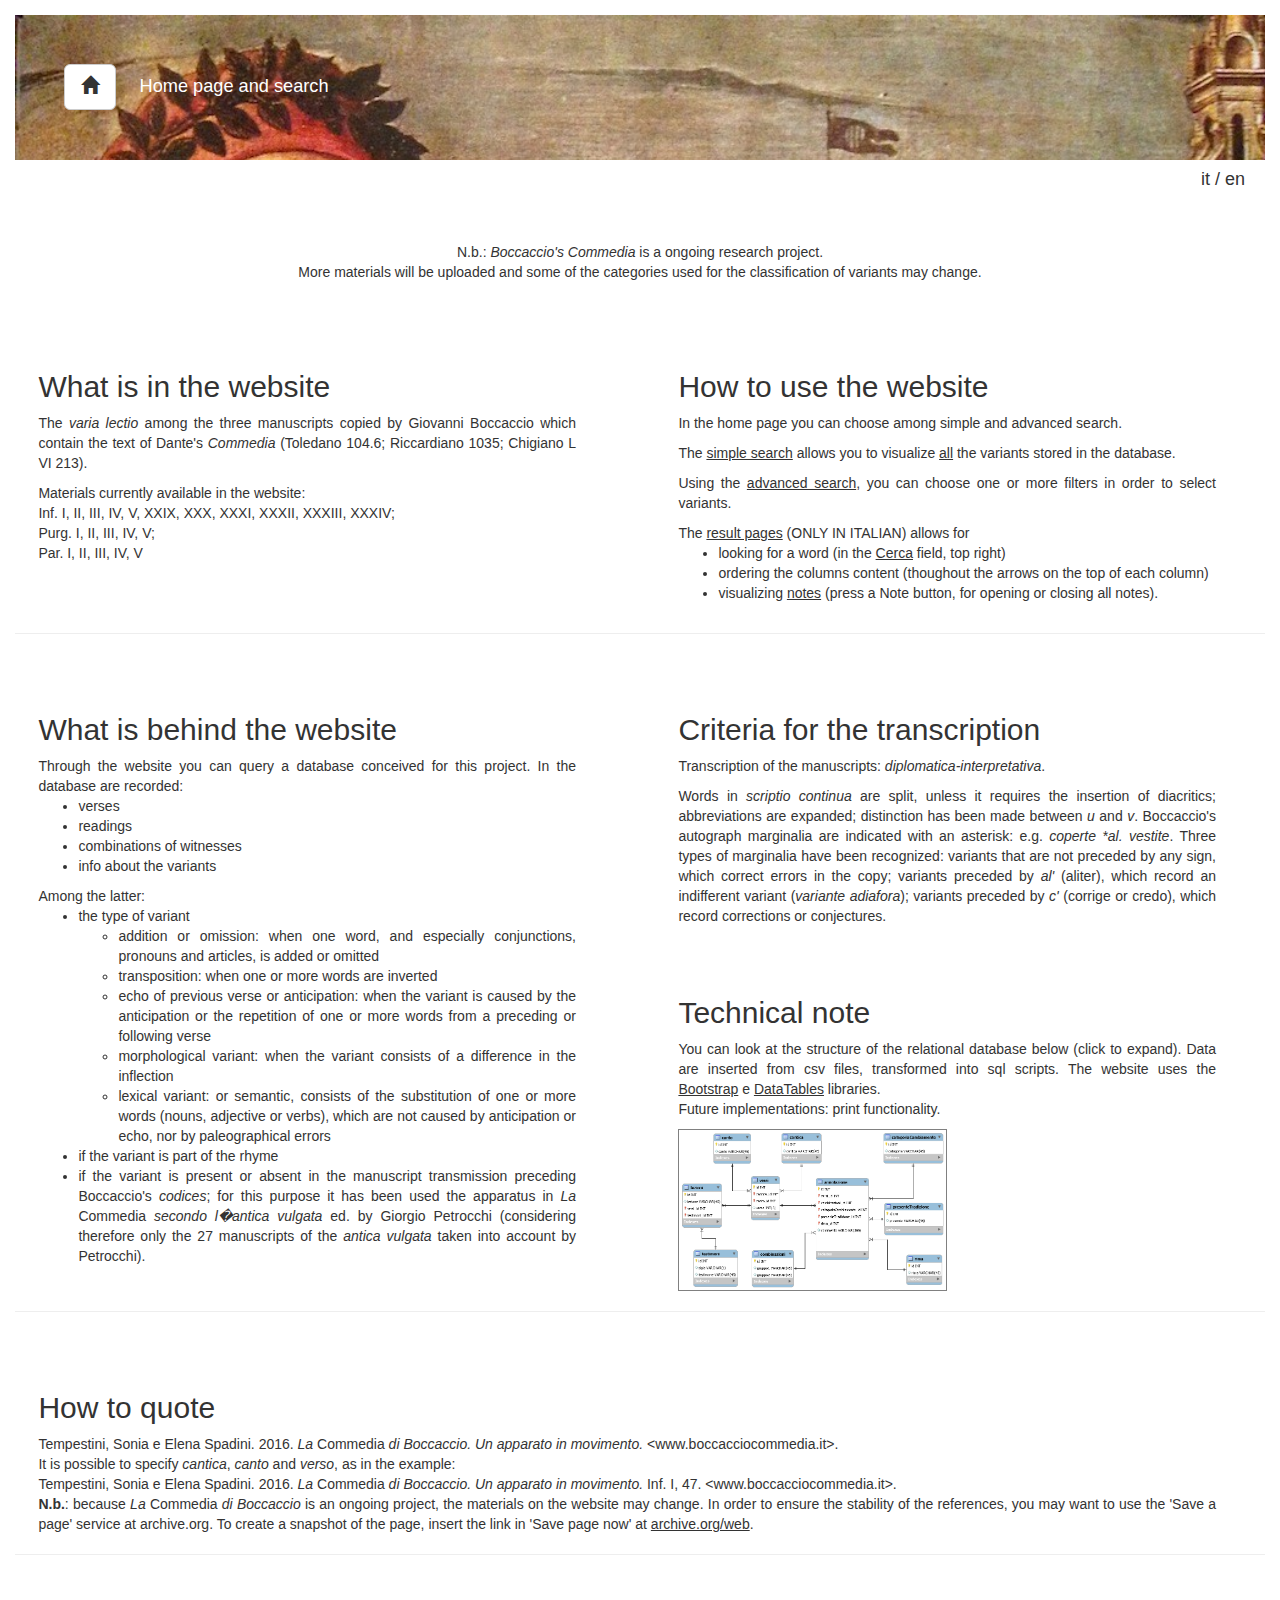
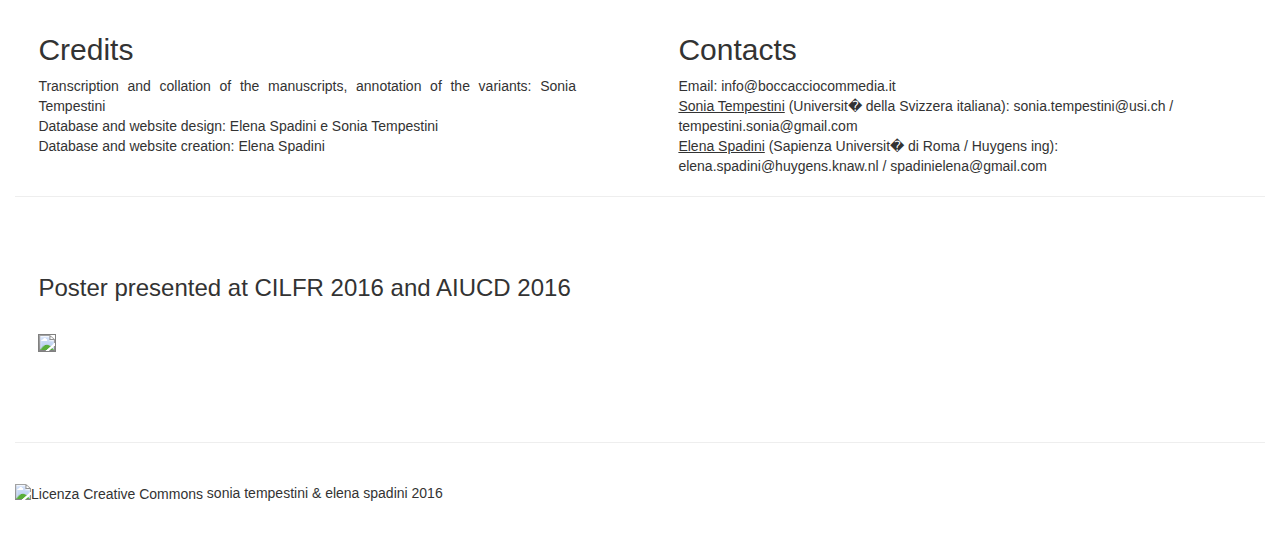
==== about-EN.html @ 3c2aa6ff "first commit" ====
<!DOCTYPE html SYSTEM "http://www.w3.org/TR/xhtml1/DTD/xhtml1-transitional.dtd">

<!DOCTYPE html>
<html lang="en">
<head>
  <title>Commedia Boccaccio</title>
  <meta charset="UTF-8" />
  <meta name="viewport" content="width=device-width, initial-scale=1">
  <link rel="stylesheet" href="http://maxcdn.bootstrapcdn.com/bootstrap/3.3.6/css/bootstrap.min.css">
  <link rel="stylesheet" href="test.css">
  <script src="https://ajax.googleapis.com/ajax/libs/jquery/1.12.0/jquery.min.js"></script>
  <script src="http://maxcdn.bootstrapcdn.com/bootstrap/3.3.6/js/bootstrap.min.js"></script>
</head>
    <body>
	
	<div class="container-fluid" style="padding-top:15px">
	
	<div class="title">
 <div style="padding:3%;font-size:1.3em">
	<a class="btn btn-default btn-lg" href="../index-EN.html" role="button">
		<span class="glyphicon glyphicon-home" aria-hidden="true"></span>
		<span class="sr-only">Home:</span>
	</a>
	&emsp;<a href="../index-EN.html">Home page and search</a>
 </div>
</div>

<h4 style="float:right;margin-right:20px"><a href="about.html">it</a> / <a href="about-EN.html">en</a></h4><br/>

<p class="notabene">N.b.: <i>Boccaccio's Commedia</i> is a ongoing research project.<br/>
More materials will be uploaded and some of the categories used for the classification of variants may change.</p><br/>
	
	<div class="row">
	<div class="col-xs-12 col-sm-6 col-md-6 about">
	<h2>What is in the website</h2>
	<p>The <i>varia lectio</i> among the three manuscripts copied by Giovanni Boccaccio which contain the text of Dante's <i>Commedia</i> (Toledano 104.6; Riccardiano 1035; Chigiano L VI 213).</p>
	<p>Materials currently available in the website: <br/>Inf. I, II, III, IV, V, XXIX, XXX, XXXI, XXXII, XXXIII, XXXIV; <br/>Purg. I, II, III, IV, V; <br/>Par. I, II, III, IV, V</p>
	</div>
	
	<div class="col-xs-12 col-sm-6 col-md-6 about">
	<h2>How to use the website</h2>
	<p>In the home page you can choose among simple and advanced search.</p>
	<p>The <u>simple search</u> allows you to visualize <u>all</u> the variants stored in the database.</p>
	<p>Using the <u>advanced search</u>, you can choose one or more filters in order to select variants.</p>
	The <u>result pages</u> (ONLY IN ITALIAN) allows for
	<ul>
		<li>looking for a word (in the <u>Cerca</u> field, top right)</li>
		<li>ordering the columns content (thoughout the arrows on the top of each column)</li>
		<li>visualizing <u>notes</u> (press a Note button, for opening or closing all notes).</li>
	</ul>
	</div>
	</div> <!-- end row -->

	
	<hr/>

	<div class="row">
	<div class="col-xs-12 col-sm-6 col-md-6 about">
	<h2>What is behind the website</h2>
	Through the website you can query a database conceived for this project. In the database are recorded:
	<ul>
		<li>verses</li>
		<li>readings</li>
		<li>combinations of witnesses</li>
		<li>info about the variants</li>
	</ul>
	Among the latter:
	<ul>
		<li>the type of variant</li>
			<ul>
				<li>addition or omission: when one word, and especially conjunctions, pronouns and articles, is added or omitted</li>
				<li>transposition: when one or more words are inverted</li>
				<li>echo of previous verse or anticipation: when the variant is caused by the anticipation or the repetition of one or more words from a preceding or following verse</li>
				<li>morphological variant: when the variant consists of a difference in the inflection</li>
				<li>lexical variant: or semantic, consists of the substitution of one or more words (nouns, adjective or verbs), which are not caused by anticipation or echo, nor by paleographical errors</li>
			</ul>
		<li>if the variant is part of the rhyme</li>
		<li>if the variant is present or absent in the manuscript transmission preceding Boccaccio's <i>codices</i>; for this purpose it has been used the apparatus in <i>La </i>Commedia<i> secondo l�antica vulgata</i> ed. by Giorgio Petrocchi (considering therefore only the 27 manuscripts of the <i>antica vulgata</i> taken into account by Petrocchi).</li>
	</ul>
	</div>
	
	<div class="col-xs-12 col-sm-6 col-md-6 about">
	<h2>Criteria for the transcription</h2>
	<p>Transcription of the manuscripts: <i>diplomatica-interpretativa</i>.</p>
	<p>Words in <i>scriptio continua</i> are split, unless it requires the insertion of diacritics; abbreviations are expanded; distinction has been made between <i>u</i> and <i>v</i>. Boccaccio's autograph marginalia are indicated with an asterisk: e.g. <i>coperte *al. vestite</i>. Three types of marginalia have been recognized: variants that are not preceded by any sign, which correct errors in the copy; variants preceded by <i>al'</i> (aliter), which record an indifferent variant (<i>variante adiafora</i>); variants preceded by <i>c'</i> (corrige or credo), which record corrections or conjectures.</p>
	
	<br/><br/>
	<h2>Technical note</h2>
	<p>You can look at the structure of the relational database below (click to expand). Data are inserted from csv files, transformed into sql scripts. The website uses the <u><a href="http://getbootstrap.com/" target="_blank">Bootstrap</a></u> e <u><a href="https://www.datatables.net/" target="_blank">DataTables</a></u> libraries. <br/>Future implementations: print functionality.</p>
	<a href="images/db.png"><img src="images/db.png" width="50%" style="border:1px solid grey"/></a>
	
	</div>
	</div> <!-- end row -->
	
	
	<hr/>
	
	<div class="row">
	<div class="col-xs-12 col-sm-12 col-md-12 about">
	<h2>How to quote</h2>
	Tempestini, Sonia e Elena Spadini. 2016. <i>La</i> Commedia <i>di Boccaccio. Un apparato in movimento.</i> &lt;www.boccacciocommedia.it&gt;.
	<br/>It is possible to specify <i>cantica</i>, <i>canto</i> and <i>verso</i>, as in the example:
	<br/>Tempestini, Sonia e Elena Spadini. 2016. <i>La</i> Commedia <i>di Boccaccio. Un apparato in movimento.</i> Inf. I, 47. &lt;www.boccacciocommedia.it&gt;.
	<br/>
	<b>N.b.</b>: because <i>La</i> Commedia <i>di Boccaccio</i> is an ongoing project, the materials on the website may change. In order to ensure the stability of the references, you may want to use the 'Save a page' service at archive.org. To create a snapshot of the page, insert the link in 'Save page now' at <u><a href="http://archive.org/web/" target="_blank">archive.org/web</a></u>.
	</div>
	</div> <!-- end row -->
	
	<hr/>
	
	<div class="row">
	<div class="col-xs-12 col-sm-6 col-md-6 about">
	<h2>Credits</h2>
	Transcription and collation of the manuscripts, annotation of the variants: Sonia Tempestini
	<br/>Database and website design: Elena Spadini e Sonia Tempestini
	<br/>Database and website creation: Elena Spadini
	</div>
	
	<div class="col-xs-12 col-sm-6 col-md-6 about" style="text-align:left">
	<h2>Contacts</h2>
	Email: info@boccacciocommedia.it
	<br/><u><a href="http://www.civita.usi.ch/persona/tempestini-sonia" target="_blank">Sonia Tempestini</a></u> (Universit� della Svizzera italiana): sonia.tempestini@usi.ch  /  tempestini.sonia@gmail.com 
	<br/><u><a href="https://www.huygens.knaw.nl/elena-spadini/" target="_blank">Elena Spadini</a></u> (Sapienza Universit� di Roma / Huygens ing): elena.spadini@huygens.knaw.nl  /  spadinielena@gmail.com
	</div>
	</div> <!-- end row -->
	
	<hr/>
	
	<div class="row">
	<div class="col-xs-12 col-sm-12 col-md-12 about">
	<h3>Poster presented at <a href="http://cilfr2016.let.uniroma1.it/" target="_blank">CILFR 2016</a> and <a href="https://sites.google.com/a/unive.it/aiucd2016/home" target="_blank">AIUCD 2016</a></h3>
	<br/>
	<a href="images/poster.jpg"><img src="images/poster.png" width="60%" style="border:1px solid grey"></a>
	</div>
	</div> <!-- end row -->

	<br/><br/><br/>
	
	<hr/>

<div id="footer">
<br/>
<div id="footer-license"><a rel="license" href=" http://creativecommons.org/licenses/by-nc-sa/4.0/"><img alt="Licenza Creative Commons" style="border-width:0" src="https://i.creativecommons.org/l/by-nc-sa/4.0/80x15.png" /></a> sonia tempestini &amp; elena spadini 2016</div>
<br/><br/>


</div>	
	
	</div> <!-- end container -->
	</body>
</html>
---- test.css ----
a:hover, a {
	color:inherit
}



/*
.title {
	background-image:url("images/Andrea_Castagno_Boccaccio.jpg");
	padding:7% 0% 1% 1%;
}
.title-h {
	background-color:OldLace; 
	color:DarkSlateGrey;
	border-radius:0px 15px 15px 0px;
	padding:1%;
	display:inline;
	line-height: 1.9
}
*/

.title {
	background-image:url("images/bocc.jpg");
	color:white;
	padding:1%;
	background-size:100% auto;
	background-repeat:no-repeat;
}



.legend {
	margin:50px 0px 10px 0px;
	text-align:center
}

.border-bottom {
	border-bottom:30px solid white
}


td {
	border:none
}

legend {
	display:block;
	width:100%;
	padding:0;
	margin-bottom:3px;
	font-size:1em;
	font-weight:bold;
	line-height:inherit;
	border:0}
	
	
.row {
	margin-bottom:10px
}

.button {
	text-align:center;
	margin:20px 0px 60px 0px
}

.AliceBlue {
	background-color: AliceBlue
}


.FloralWhite {
	background-color: FloralWhite
}

.Ivory {
	background-color: Ivory
}


.MintCream {
	background-color: MintCream
}

.SeaShell {
	background-color: SeaShell
}

.notabene {
	text-align:center;
	margin-top:5%
}

.about {
	padding-top:3%;
	padding-right:5%;
	padding-left:3%;
	text-align:justify;
}


.news {
	float: right;
	margin-top: 2%;
	background-color: rgba(3,169,244,0.90);
	width: 12%;
	padding:10px;
	border-radius: 15px;
	text-align: justify;
}
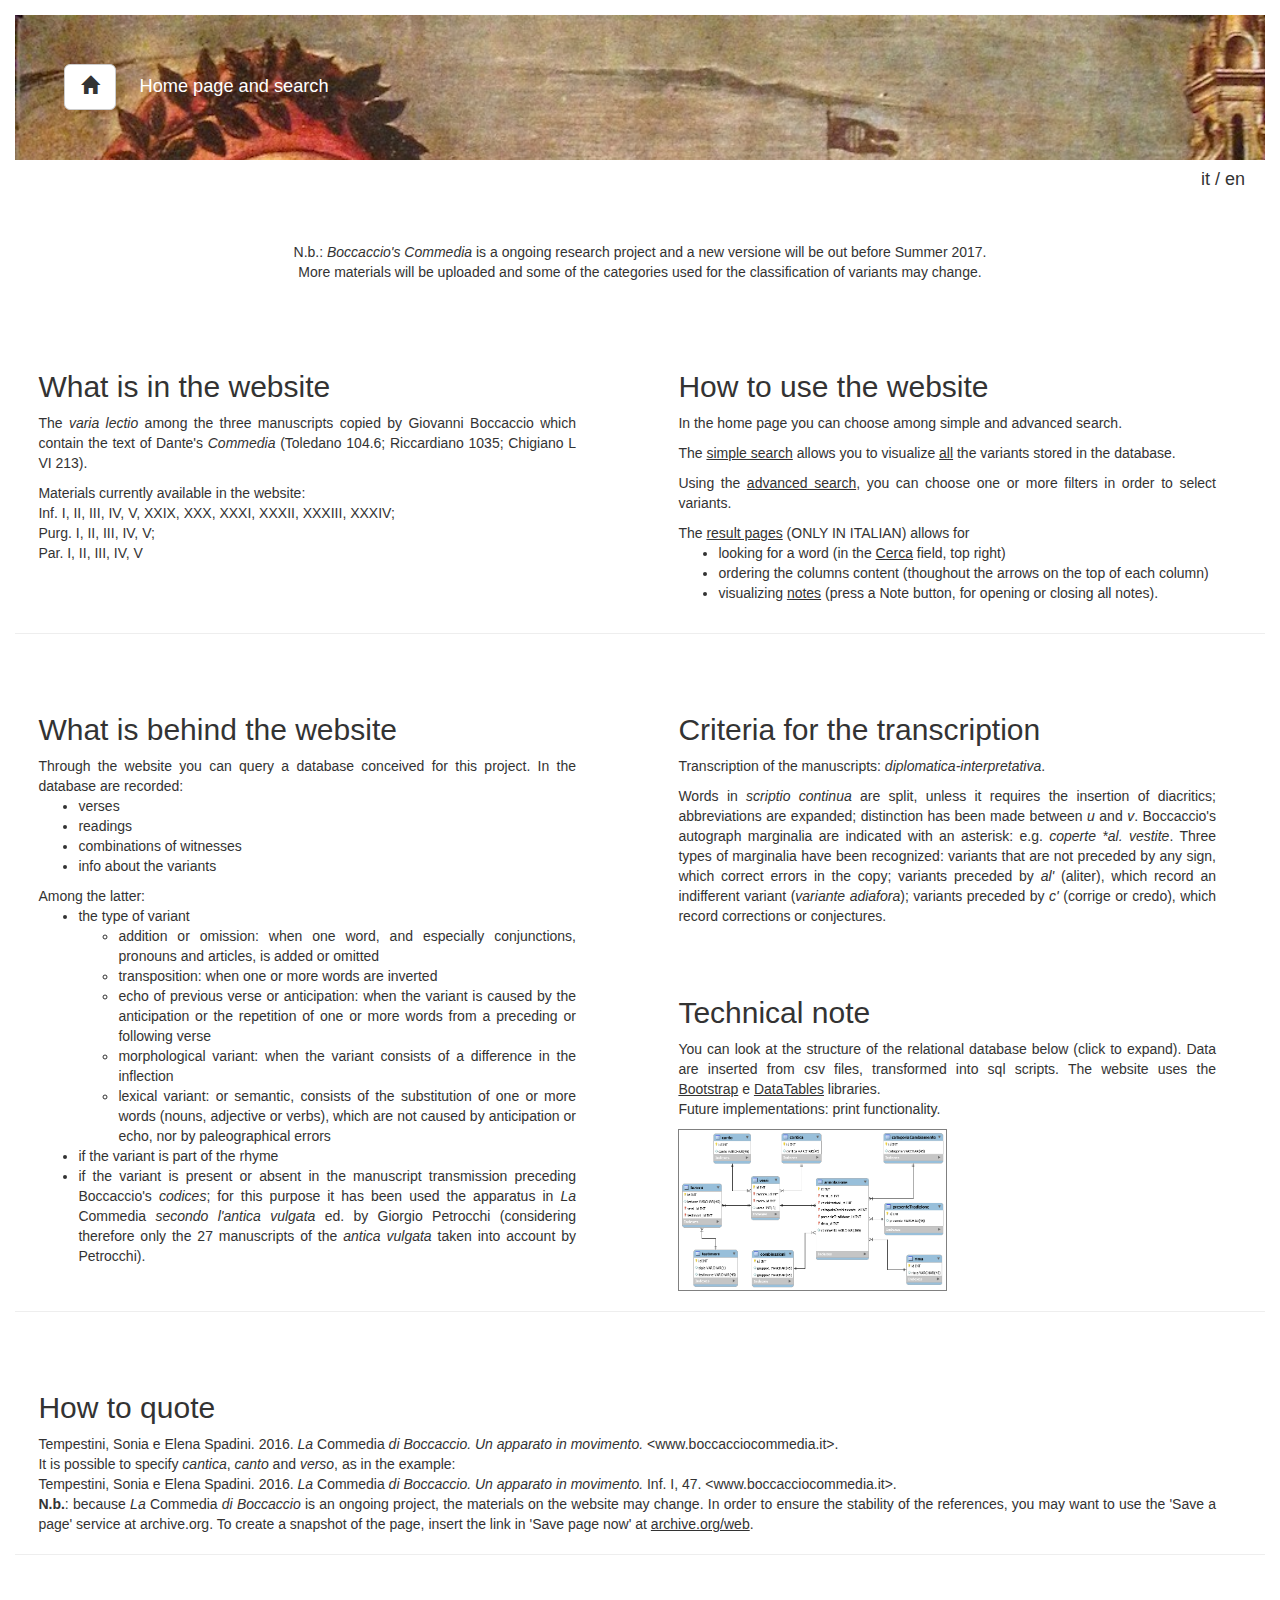
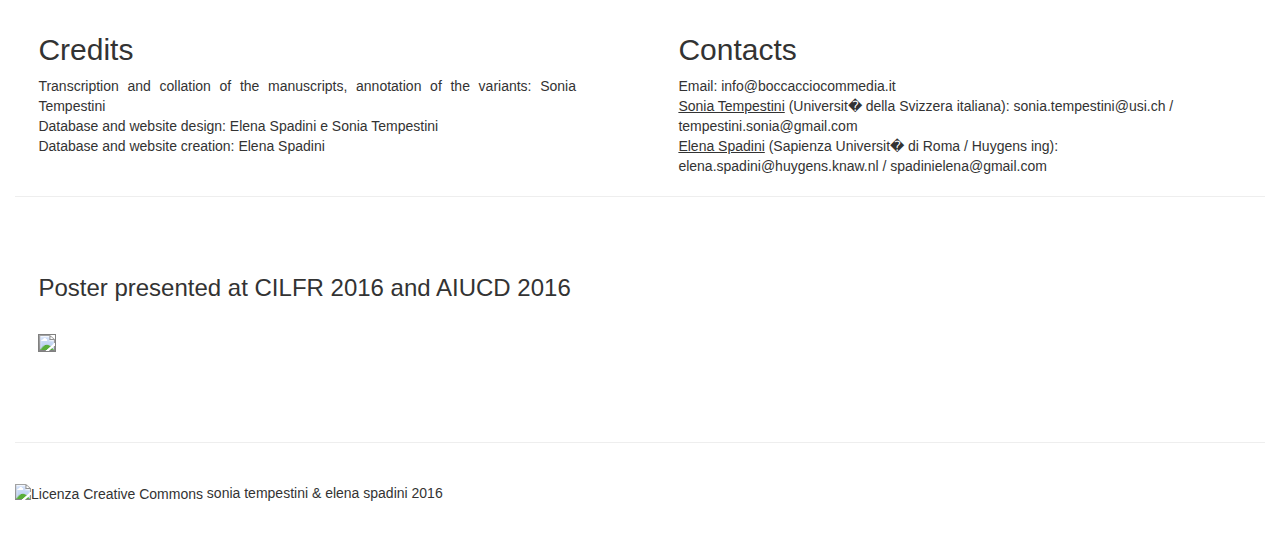
==== commit 7ec0b55d: "presente assente fixed" ====
--- a/about-EN.html
+++ b/about-EN.html
@@ -27,7 +27,7 @@
 
 <h4 style="float:right;margin-right:20px"><a href="about.html">it</a> / <a href="about-EN.html">en</a></h4><br/>
 
-<p class="notabene">N.b.: <i>Boccaccio's Commedia</i> is a ongoing research project.<br/>
+<p class="notabene">N.b.: <i>Boccaccio's Commedia</i> is a ongoing research project and a new versione will be out before Summer 2017.<br/>
 More materials will be uploaded and some of the categories used for the classification of variants may change.</p><br/>
 	
 	<div class="row">
@@ -75,7 +75,7 @@
 				<li>lexical variant: or semantic, consists of the substitution of one or more words (nouns, adjective or verbs), which are not caused by anticipation or echo, nor by paleographical errors</li>
 			</ul>
 		<li>if the variant is part of the rhyme</li>
-		<li>if the variant is present or absent in the manuscript transmission preceding Boccaccio's <i>codices</i>; for this purpose it has been used the apparatus in <i>La </i>Commedia<i> secondo l�antica vulgata</i> ed. by Giorgio Petrocchi (considering therefore only the 27 manuscripts of the <i>antica vulgata</i> taken into account by Petrocchi).</li>
+		<li>if the variant is present or absent in the manuscript transmission preceding Boccaccio's <i>codices</i>; for this purpose it has been used the apparatus in <i>La </i>Commedia<i> secondo l'antica vulgata</i> ed. by Giorgio Petrocchi (considering therefore only the 27 manuscripts of the <i>antica vulgata</i> taken into account by Petrocchi).</li>
 	</ul>
 	</div>
 	
--- a/test.css
+++ b/test.css
@@ -78,10 +78,6 @@
 }
 
 
-.MintCream {
-	background-color: MintCream
-}
-
 .SeaShell {
 	background-color: SeaShell
 }
@@ -107,4 +103,5 @@
 	padding:10px;
 	border-radius: 15px;
 	text-align: justify;
-}+}
+
